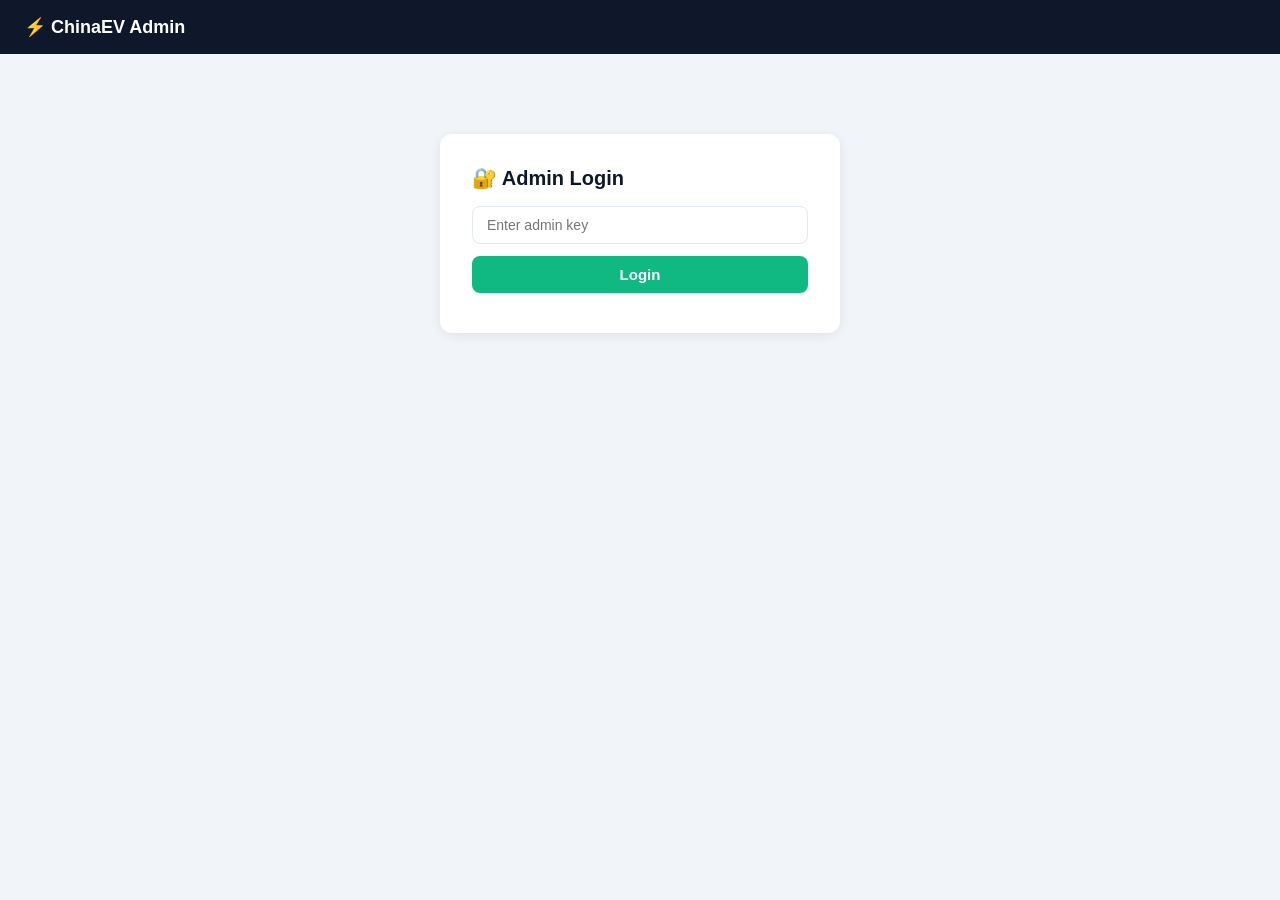
==== admin.html @ f2f26138 "Initial commit: CNEV Guide - China EV discovery & test drive platform" ====
<!DOCTYPE html>
<html lang="en">
<head>
<meta charset="UTF-8">
<meta name="viewport" content="width=device-width, initial-scale=1.0">
<title>ChinaEV Admin — Registrations</title>
<style>
*{margin:0;padding:0;box-sizing:border-box}
body{font-family:-apple-system,BlinkMacSystemFont,'Segoe UI',sans-serif;background:#f1f5f9;color:#0f172a}
.header{background:#0f172a;color:#fff;padding:16px 24px;display:flex;align-items:center;justify-content:space-between}
.header h1{font-size:18px;font-weight:700}
.header span{color:#10b981;font-size:13px}
.container{max-width:1200px;margin:20px auto;padding:0 16px}
.auth-box{max-width:400px;margin:80px auto;background:#fff;padding:32px;border-radius:12px;box-shadow:0 2px 12px rgba(0,0,0,.08)}
.auth-box h2{margin-bottom:16px;font-size:20px}
.auth-box input{width:100%;padding:10px 14px;border:1px solid #e2e8f0;border-radius:8px;font-size:14px;margin-bottom:12px}
.auth-box button{width:100%;padding:10px;background:#10b981;color:#fff;border:none;border-radius:8px;font-size:15px;font-weight:600;cursor:pointer}
.auth-box button:hover{background:#059669}
.auth-box .err{color:#ef4444;font-size:13px;margin-top:8px}
.stats{display:grid;grid-template-columns:repeat(auto-fill,minmax(160px,1fr));gap:12px;margin-bottom:20px}
.stat{background:#fff;border-radius:10px;padding:16px;text-align:center;box-shadow:0 1px 3px rgba(0,0,0,.06)}
.stat .num{font-size:28px;font-weight:800;color:#10b981}
.stat .label{font-size:12px;color:#64748b;margin-top:2px}
table{width:100%;border-collapse:collapse;background:#fff;border-radius:10px;overflow:hidden;box-shadow:0 1px 3px rgba(0,0,0,.06)}
th,td{padding:10px 12px;text-align:left;border-bottom:1px solid #e2e8f0;font-size:13px}
th{background:#f8fafc;font-weight:600;color:#64748b;position:sticky;top:0}
tr:hover{background:#f0fdf4}
.badge{display:inline-block;padding:2px 8px;border-radius:10px;font-size:11px;font-weight:600}
.badge-new{background:#dbeafe;color:#2563eb}
.badge-contacted{background:#fef3c7;color:#d97706}
.badge-confirmed{background:#d1fae5;color:#059669}
.badge-completed{background:#e2e8f0;color:#475569}
.badge-cancelled{background:#fee2e2;color:#dc2626}
select.status-sel{padding:4px 8px;border:1px solid #e2e8f0;border-radius:6px;font-size:12px;cursor:pointer}
.empty{text-align:center;padding:60px;color:#94a3b8;font-size:15px}
.toolbar{display:flex;gap:8px;margin-bottom:16px;flex-wrap:wrap;align-items:center}
.toolbar input{padding:8px 12px;border:1px solid #e2e8f0;border-radius:8px;font-size:13px;flex:1;max-width:300px}
.toolbar select{padding:8px;border:1px solid #e2e8f0;border-radius:8px;font-size:13px}
.toolbar .count{margin-left:auto;font-size:13px;color:#64748b}
</style>
</head>
<body>
<div class="header">
  <h1>⚡ ChinaEV Admin</h1>
  <span id="headerInfo"></span>
</div>

<div class="container">
  <!-- Auth -->
  <div id="authBox" class="auth-box">
    <h2>🔐 Admin Login</h2>
    <input type="password" id="adminKey" placeholder="Enter admin key" onkeydown="if(event.key==='Enter')doLogin()">
    <button onclick="doLogin()">Login</button>
    <div id="authErr" class="err"></div>
  </div>

  <!-- Dashboard (hidden until auth) -->
  <div id="dashboard" style="display:none">
    <div class="stats" id="stats"></div>
    <div class="toolbar">
      <input type="text" id="search" placeholder="Search name, email, country…" oninput="renderTable()">
      <select id="filterStatus" onchange="renderTable()">
        <option value="">All Status</option>
        <option value="new">New</option>
        <option value="contacted">Contacted</option>
        <option value="confirmed">Confirmed</option>
        <option value="completed">Completed</option>
        <option value="cancelled">Cancelled</option>
      </select>
      <span class="count" id="countLabel"></span>
    </div>
    <div style="overflow-x:auto">
      <table>
        <thead><tr>
          <th>#</th><th>Name</th><th>Email</th><th>Country</th><th>Phone</th>
          <th>Brands</th><th>Period</th><th>Duration</th><th>Notes</th>
          <th>Status</th><th>Date</th>
        </tr></thead>
        <tbody id="tbody"></tbody>
      </table>
    </div>
    <div id="emptyMsg" class="empty" style="display:none">No registrations yet</div>
  </div>
</div>

<script>
let adminKey = '';
let allData = [];

function doLogin() {
  adminKey = document.getElementById('adminKey').value.trim();
  if (!adminKey) return;
  fetchData();
}

async function fetchData() {
  try {
    const r = await fetch('/api/admin/registrations', { headers: { 'X-Admin-Key': adminKey } });
    const d = await r.json();
    if (!d.ok) { document.getElementById('authErr').textContent = d.error || 'Invalid key'; return; }
    allData = d.data;
    document.getElementById('authBox').style.display = 'none';
    document.getElementById('dashboard').style.display = '';
    document.getElementById('headerInfo').textContent = allData.length + ' registrations';
    renderStats();
    renderTable();
  } catch (e) {
    document.getElementById('authErr').textContent = 'Connection error';
  }
}

function renderStats() {
  const total = allData.length;
  const byStatus = {};
  allData.forEach(r => { byStatus[r.status] = (byStatus[r.status]||0) + 1; });
  const countries = new Set(allData.map(r => r.country)).size;
  document.getElementById('stats').innerHTML = `
    <div class="stat"><div class="num">${total}</div><div class="label">Total</div></div>
    <div class="stat"><div class="num">${byStatus.new||0}</div><div class="label">New</div></div>
    <div class="stat"><div class="num">${byStatus.contacted||0}</div><div class="label">Contacted</div></div>
    <div class="stat"><div class="num">${byStatus.confirmed||0}</div><div class="label">Confirmed</div></div>
    <div class="stat"><div class="num">${countries}</div><div class="label">Countries</div></div>
  `;
}

function renderTable() {
  const q = (document.getElementById('search').value || '').toLowerCase();
  const st = document.getElementById('filterStatus').value;
  let rows = allData;
  if (st) rows = rows.filter(r => r.status === st);
  if (q) rows = rows.filter(r => (r.name+r.email+r.country+r.brands+r.notes).toLowerCase().includes(q));

  document.getElementById('countLabel').textContent = rows.length + ' of ' + allData.length;
  document.getElementById('emptyMsg').style.display = rows.length ? 'none' : '';

  document.getElementById('tbody').innerHTML = rows.map(r => `<tr>
    <td>${r.id}</td>
    <td><b>${esc(r.name)}</b></td>
    <td><a href="mailto:${esc(r.email)}">${esc(r.email)}</a></td>
    <td>${esc(r.country)}</td>
    <td>${esc(r.phone)}</td>
    <td>${esc(r.brands)}</td>
    <td>${esc(r.period)}</td>
    <td>${esc(r.duration)}</td>
    <td style="max-width:200px;overflow:hidden;text-overflow:ellipsis;white-space:nowrap" title="${esc(r.notes)}">${esc(r.notes)}</td>
    <td><select class="status-sel" onchange="updateStatus(${r.id},this.value)">
      ${['new','contacted','confirmed','completed','cancelled'].map(s => `<option value="${s}"${r.status===s?' selected':''}>${s}</option>`).join('')}
    </select></td>
    <td style="white-space:nowrap">${r.created_at ? r.created_at.slice(0,10) : ''}</td>
  </tr>`).join('');
}

async function updateStatus(id, status) {
  await fetch('/api/admin/registrations/' + id, {
    method: 'PATCH',
    headers: { 'Content-Type': 'application/json', 'X-Admin-Key': adminKey },
    body: JSON.stringify({ status })
  });
  const item = allData.find(r => r.id === id);
  if (item) item.status = status;
  renderStats();
}

function esc(s) {
  if (!s) return '';
  const d = document.createElement('div');
  d.textContent = s;
  return d.innerHTML;
}
</script>
</body>
</html>
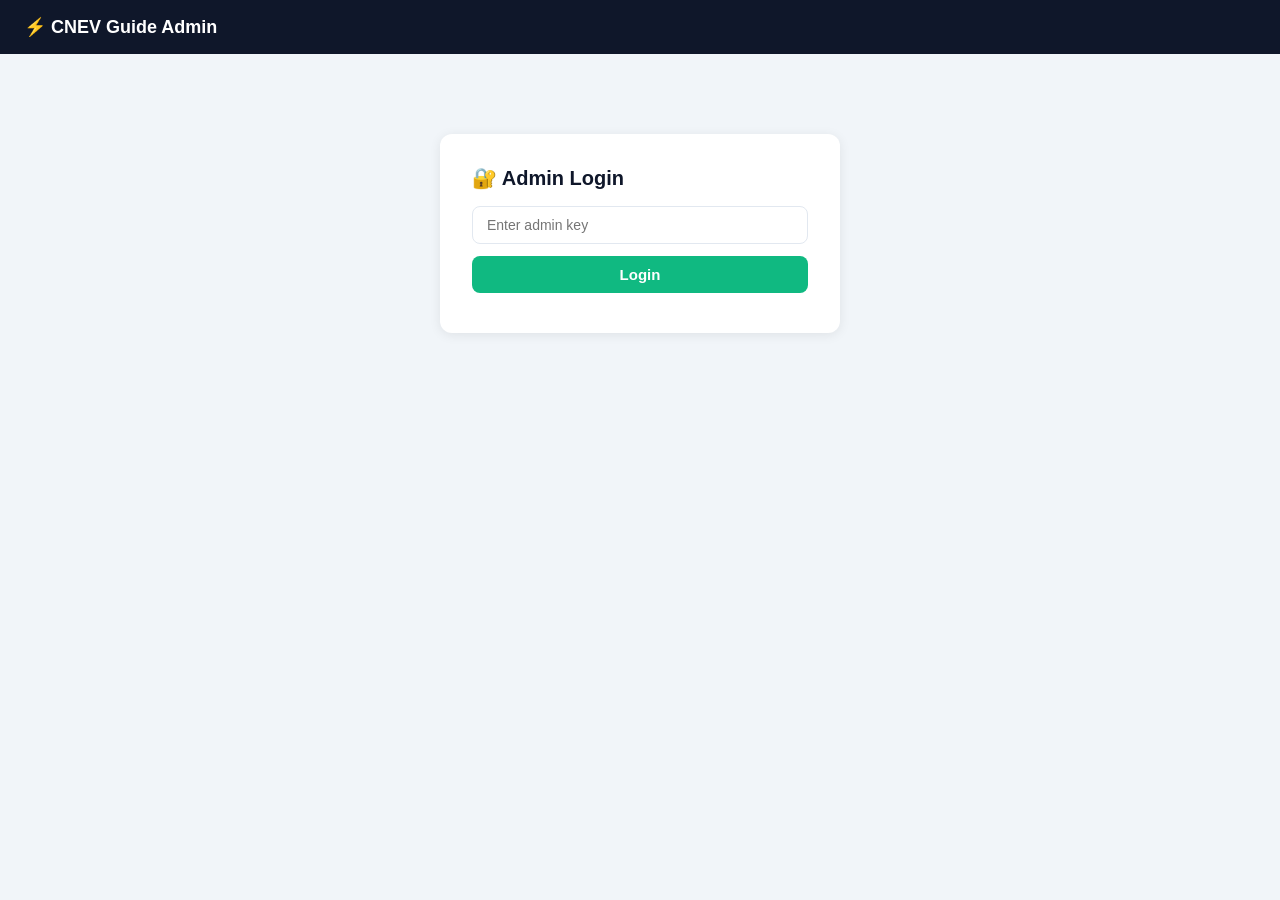
==== commit 93ce7157: "Add messaging system: admin↔user in-site messages" ====
--- a/admin.html
+++ b/admin.html
@@ -3,7 +3,7 @@
 <head>
 <meta charset="UTF-8">
 <meta name="viewport" content="width=device-width, initial-scale=1.0">
-<title>ChinaEV Admin — Registrations</title>
+<title>CNEV Guide Admin</title>
 <style>
 *{margin:0;padding:0;box-sizing:border-box}
 body{font-family:-apple-system,BlinkMacSystemFont,'Segoe UI',sans-serif;background:#f1f5f9;color:#0f172a}
@@ -17,31 +17,57 @@
 .auth-box button{width:100%;padding:10px;background:#10b981;color:#fff;border:none;border-radius:8px;font-size:15px;font-weight:600;cursor:pointer}
 .auth-box button:hover{background:#059669}
 .auth-box .err{color:#ef4444;font-size:13px;margin-top:8px}
-.stats{display:grid;grid-template-columns:repeat(auto-fill,minmax(160px,1fr));gap:12px;margin-bottom:20px}
-.stat{background:#fff;border-radius:10px;padding:16px;text-align:center;box-shadow:0 1px 3px rgba(0,0,0,.06)}
+.stats{display:grid;grid-template-columns:repeat(auto-fill,minmax(140px,1fr));gap:12px;margin-bottom:20px}
+.stat{background:#fff;border-radius:10px;padding:16px;text-align:center;box-shadow:0 1px 3px rgba(0,0,0,.06);cursor:default}
 .stat .num{font-size:28px;font-weight:800;color:#10b981}
 .stat .label{font-size:12px;color:#64748b;margin-top:2px}
+.stat.alert .num{color:#ef4444}
 table{width:100%;border-collapse:collapse;background:#fff;border-radius:10px;overflow:hidden;box-shadow:0 1px 3px rgba(0,0,0,.06)}
 th,td{padding:10px 12px;text-align:left;border-bottom:1px solid #e2e8f0;font-size:13px}
 th{background:#f8fafc;font-weight:600;color:#64748b;position:sticky;top:0}
 tr:hover{background:#f0fdf4}
+tr.has-unread{background:#eff6ff}
 .badge{display:inline-block;padding:2px 8px;border-radius:10px;font-size:11px;font-weight:600}
 .badge-new{background:#dbeafe;color:#2563eb}
 .badge-contacted{background:#fef3c7;color:#d97706}
 .badge-confirmed{background:#d1fae5;color:#059669}
 .badge-completed{background:#e2e8f0;color:#475569}
 .badge-cancelled{background:#fee2e2;color:#dc2626}
+.unread-dot{display:inline-block;width:8px;height:8px;background:#ef4444;border-radius:50%;margin-right:4px;vertical-align:middle}
 select.status-sel{padding:4px 8px;border:1px solid #e2e8f0;border-radius:6px;font-size:12px;cursor:pointer}
 .empty{text-align:center;padding:60px;color:#94a3b8;font-size:15px}
 .toolbar{display:flex;gap:8px;margin-bottom:16px;flex-wrap:wrap;align-items:center}
 .toolbar input{padding:8px 12px;border:1px solid #e2e8f0;border-radius:8px;font-size:13px;flex:1;max-width:300px}
 .toolbar select{padding:8px;border:1px solid #e2e8f0;border-radius:8px;font-size:13px}
 .toolbar .count{margin-left:auto;font-size:13px;color:#64748b}
+.btn-msg{background:none;border:1px solid #10b981;color:#10b981;padding:4px 10px;border-radius:6px;font-size:12px;cursor:pointer;white-space:nowrap}
+.btn-msg:hover{background:#10b981;color:#fff}
+/* Modal */
+.modal-overlay{position:fixed;top:0;left:0;right:0;bottom:0;background:rgba(0,0,0,.4);z-index:1000;display:flex;align-items:center;justify-content:center}
+.modal{background:#fff;border-radius:12px;width:600px;max-width:90vw;max-height:85vh;display:flex;flex-direction:column;box-shadow:0 20px 60px rgba(0,0,0,.2)}
+.modal-header{padding:16px 20px;border-bottom:1px solid #e2e8f0;display:flex;align-items:center;justify-content:space-between}
+.modal-header h3{font-size:16px}
+.modal-close{background:none;border:none;font-size:20px;cursor:pointer;color:#64748b;padding:4px 8px}
+.modal-close:hover{color:#0f172a}
+.modal-body{padding:20px;overflow-y:auto;flex:1}
+.msg-list{display:flex;flex-direction:column;gap:12px;margin-bottom:16px;min-height:60px}
+.msg{max-width:80%;padding:10px 14px;border-radius:12px;font-size:14px;line-height:1.5;position:relative}
+.msg .msg-time{font-size:11px;color:#94a3b8;margin-top:4px}
+.msg.admin{align-self:flex-end;background:#10b981;color:#fff;border-bottom-right-radius:4px}
+.msg.admin .msg-time{color:rgba(255,255,255,.7)}
+.msg.user{align-self:flex-start;background:#f1f5f9;color:#0f172a;border-bottom-left-radius:4px}
+.msg-compose{display:flex;gap:8px;padding:16px 20px;border-top:1px solid #e2e8f0}
+.msg-compose textarea{flex:1;padding:10px;border:1px solid #e2e8f0;border-radius:8px;font-size:14px;resize:none;font-family:inherit}
+.msg-compose button{padding:10px 20px;background:#10b981;color:#fff;border:none;border-radius:8px;font-weight:600;cursor:pointer;white-space:nowrap}
+.msg-compose button:hover{background:#059669}
+.msg-empty{text-align:center;padding:30px;color:#94a3b8;font-size:14px}
+.user-info{background:#f8fafc;padding:12px;border-radius:8px;margin-bottom:16px;font-size:13px;line-height:1.6}
+.user-info b{color:#0f172a}
 </style>
 </head>
 <body>
 <div class="header">
-  <h1>⚡ ChinaEV Admin</h1>
+  <h1>⚡ CNEV Guide Admin</h1>
   <span id="headerInfo"></span>
 </div>
 
@@ -54,7 +80,7 @@
     <div id="authErr" class="err"></div>
   </div>
 
-  <!-- Dashboard (hidden until auth) -->
+  <!-- Dashboard -->
   <div id="dashboard" style="display:none">
     <div class="stats" id="stats"></div>
     <div class="toolbar">
@@ -73,8 +99,8 @@
       <table>
         <thead><tr>
           <th>#</th><th>Name</th><th>Email</th><th>Country</th><th>Phone</th>
-          <th>Brands</th><th>Period</th><th>Duration</th><th>Notes</th>
-          <th>Status</th><th>Date</th>
+          <th>Brands</th><th>Period</th><th>Notes</th>
+          <th>Status</th><th>Date</th><th>Messages</th>
         </tr></thead>
         <tbody id="tbody"></tbody>
       </table>
@@ -83,9 +109,29 @@
   </div>
 </div>
 
+<!-- Message Modal -->
+<div id="msgModal" class="modal-overlay" style="display:none" onclick="if(event.target===this)closeMsgModal()">
+  <div class="modal">
+    <div class="modal-header">
+      <h3 id="msgTitle">Messages</h3>
+      <button class="modal-close" onclick="closeMsgModal()">✕</button>
+    </div>
+    <div class="modal-body">
+      <div id="msgUserInfo" class="user-info"></div>
+      <div id="msgList" class="msg-list"></div>
+    </div>
+    <div class="msg-compose">
+      <textarea id="msgInput" rows="2" placeholder="Type a message…" onkeydown="if(event.key==='Enter'&&!event.shiftKey){event.preventDefault();sendMsg()}"></textarea>
+      <button onclick="sendMsg()">Send</button>
+    </div>
+  </div>
+</div>
+
 <script>
 let adminKey = '';
 let allData = [];
+let unreadMap = {};
+let currentRegId = null;
 
 function doLogin() {
   adminKey = document.getElementById('adminKey').value.trim();
@@ -101,6 +147,7 @@
     allData = d.data;
     document.getElementById('authBox').style.display = 'none';
     document.getElementById('dashboard').style.display = '';
+    await fetchUnread();
     document.getElementById('headerInfo').textContent = allData.length + ' registrations';
     renderStats();
     renderTable();
@@ -109,17 +156,30 @@
   }
 }
 
+async function fetchUnread() {
+  try {
+    const r = await fetch('/api/admin/unread', { headers: { 'X-Admin-Key': adminKey } });
+    const d = await r.json();
+    if (d.ok) {
+      unreadMap = {};
+      d.data.forEach(u => { unreadMap[u.registration_id] = u.count; });
+    }
+  } catch (e) {}
+}
+
 function renderStats() {
   const total = allData.length;
   const byStatus = {};
   allData.forEach(r => { byStatus[r.status] = (byStatus[r.status]||0) + 1; });
   const countries = new Set(allData.map(r => r.country)).size;
+  const totalUnread = Object.values(unreadMap).reduce((a, b) => a + b, 0);
   document.getElementById('stats').innerHTML = `
     <div class="stat"><div class="num">${total}</div><div class="label">Total</div></div>
     <div class="stat"><div class="num">${byStatus.new||0}</div><div class="label">New</div></div>
     <div class="stat"><div class="num">${byStatus.contacted||0}</div><div class="label">Contacted</div></div>
     <div class="stat"><div class="num">${byStatus.confirmed||0}</div><div class="label">Confirmed</div></div>
     <div class="stat"><div class="num">${countries}</div><div class="label">Countries</div></div>
+    <div class="stat${totalUnread?' alert':''}"><div class="num">${totalUnread}</div><div class="label">Unread Msgs</div></div>
   `;
 }
 
@@ -133,21 +193,24 @@
   document.getElementById('countLabel').textContent = rows.length + ' of ' + allData.length;
   document.getElementById('emptyMsg').style.display = rows.length ? 'none' : '';
 
-  document.getElementById('tbody').innerHTML = rows.map(r => `<tr>
+  document.getElementById('tbody').innerHTML = rows.map(r => {
+    const unread = unreadMap[r.id] || 0;
+    return `<tr class="${unread ? 'has-unread' : ''}">
     <td>${r.id}</td>
-    <td><b>${esc(r.name)}</b></td>
+    <td><b>${unread ? '<span class="unread-dot"></span>' : ''}${esc(r.name)}</b></td>
     <td><a href="mailto:${esc(r.email)}">${esc(r.email)}</a></td>
     <td>${esc(r.country)}</td>
     <td>${esc(r.phone)}</td>
     <td>${esc(r.brands)}</td>
     <td>${esc(r.period)}</td>
-    <td>${esc(r.duration)}</td>
-    <td style="max-width:200px;overflow:hidden;text-overflow:ellipsis;white-space:nowrap" title="${esc(r.notes)}">${esc(r.notes)}</td>
+    <td style="max-width:180px;overflow:hidden;text-overflow:ellipsis;white-space:nowrap" title="${esc(r.notes)}">${esc(r.notes)}</td>
     <td><select class="status-sel" onchange="updateStatus(${r.id},this.value)">
       ${['new','contacted','confirmed','completed','cancelled'].map(s => `<option value="${s}"${r.status===s?' selected':''}>${s}</option>`).join('')}
     </select></td>
     <td style="white-space:nowrap">${r.created_at ? r.created_at.slice(0,10) : ''}</td>
-  </tr>`).join('');
+    <td><button class="btn-msg" onclick="openMsgModal(${r.id})">💬${unread ? ' ('+unread+')' : ''}</button></td>
+  </tr>`;
+  }).join('');
 }
 
 async function updateStatus(id, status) {
@@ -161,12 +224,93 @@
   renderStats();
 }
 
+// ── Message Modal ──
+async function openMsgModal(regId) {
+  currentRegId = regId;
+  const reg = allData.find(r => r.id === regId);
+  document.getElementById('msgTitle').textContent = 'Messages — ' + (reg ? reg.name : '#' + regId);
+  document.getElementById('msgUserInfo').innerHTML = reg ? `
+    <b>${esc(reg.name)}</b> · ${esc(reg.email)} · ${esc(reg.country)}<br>
+    Brands: ${esc(reg.brands) || '—'} · Period: ${esc(reg.period) || '—'} · Duration: ${esc(reg.duration) || '—'}
+    ${reg.notes ? '<br>Notes: ' + esc(reg.notes) : ''}
+  ` : '';
+  document.getElementById('msgModal').style.display = 'flex';
+  document.getElementById('msgInput').value = '';
+  await loadMessages(regId);
+}
+
+async function loadMessages(regId) {
+  const list = document.getElementById('msgList');
+  list.innerHTML = '<div class="msg-empty">Loading…</div>';
+  try {
+    const r = await fetch('/api/admin/messages/' + regId, { headers: { 'X-Admin-Key': adminKey } });
+    const d = await r.json();
+    if (!d.ok || !d.data.length) {
+      list.innerHTML = '<div class="msg-empty">No messages yet. Send the first message below.</div>';
+      return;
+    }
+    list.innerHTML = d.data.map(m => `
+      <div class="msg ${m.sender}">
+        <div>${esc(m.content)}</div>
+        <div class="msg-time">${m.sender === 'admin' ? '👤 Admin' : '🙋 User'} · ${formatTime(m.created_at)}${m.read_at ? ' · ✓ Read' : ''}</div>
+      </div>
+    `).join('');
+    list.scrollTop = list.scrollHeight;
+    // Mark user messages as read
+    if (d.data.some(m => m.sender === 'user' && !m.read_at)) {
+      await fetch('/api/admin/messages/' + regId + '/read', { method: 'POST', headers: { 'X-Admin-Key': adminKey } });
+      delete unreadMap[regId];
+      renderStats();
+      renderTable();
+    }
+  } catch (e) {
+    list.innerHTML = '<div class="msg-empty">Error loading messages</div>';
+  }
+}
+
+async function sendMsg() {
+  const input = document.getElementById('msgInput');
+  const content = input.value.trim();
+  if (!content || !currentRegId) return;
+  input.value = '';
+  try {
+    await fetch('/api/admin/messages', {
+      method: 'POST',
+      headers: { 'Content-Type': 'application/json', 'X-Admin-Key': adminKey },
+      body: JSON.stringify({ registration_id: currentRegId, content })
+    });
+    await loadMessages(currentRegId);
+  } catch (e) {
+    alert('Failed to send message');
+    input.value = content;
+  }
+}
+
+function closeMsgModal() {
+  document.getElementById('msgModal').style.display = 'none';
+  currentRegId = null;
+}
+
+function formatTime(iso) {
+  if (!iso) return '';
+  const d = new Date(iso);
+  return d.toLocaleDateString('en-US', { month: 'short', day: 'numeric' }) + ' ' + d.toLocaleTimeString('en-US', { hour: '2-digit', minute: '2-digit' });
+}
+
 function esc(s) {
   if (!s) return '';
   const d = document.createElement('div');
   d.textContent = s;
   return d.innerHTML;
 }
+
+// Auto-refresh unread every 30s
+setInterval(async () => {
+  if (!adminKey) return;
+  await fetchUnread();
+  renderStats();
+  renderTable();
+}, 30000);
 </script>
 </body>
 </html>
